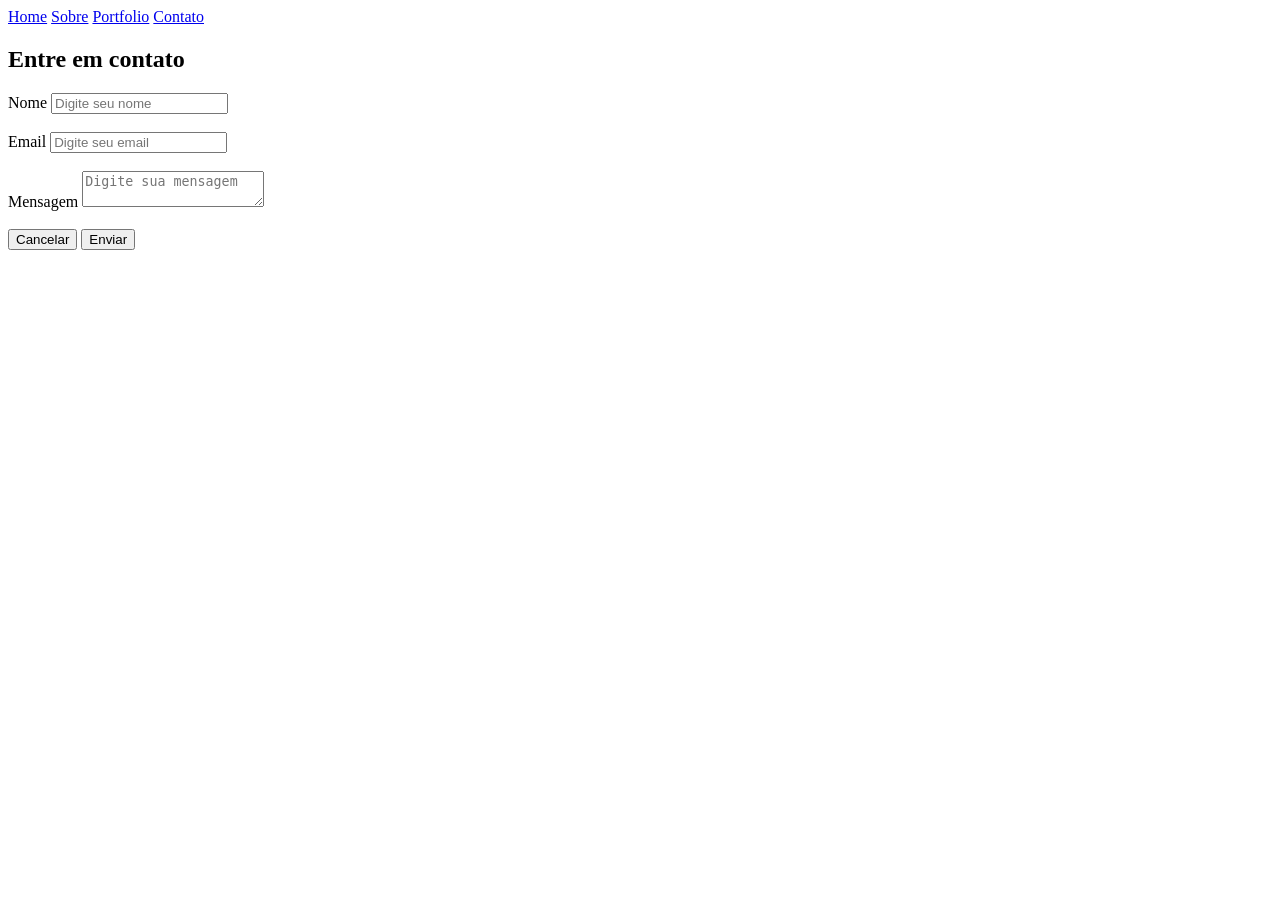
==== pages/contato.html @ 1578ab1b "att" ====
<!DOCTYPE html>
<html lang="pt-BR">
<head>
    <meta charset="UTF-8">
    <meta name="viewport" content="width=device-width, initial-scale=1.0">
    <title>Contato</title>
    <link rel="stylesheet" href="../css/style.css">
</head>
<body>
    <header class="topo">
        <nav class="menu">
            <a href="index.html">Home</a>
            <a href="sobre.html">Sobre</a>
            <a href="portfolio.html">Portfolio</a>
            <a href="contato.html" class="ativo">Contato</a>
        </nav>
    </header>

    <section class="contato">
        <h2>Entre em contato</h2>
        <form>
            <label for="nome">Nome</label>
            <input type="text" required id="nome" placeholder="Digite seu nome">
            <br><br>
            <label for="email">Email</label>
            <input type="email" required id="email" placeholder="Digite seu email">
            <br><br>
            <label for="Mensagem">Mensagem</label>
            <textarea id="Mensagem" required placeholder="Digite sua mensagem"></textarea>
            <br><br>
            <button type="button" onclick="window.location.href='index.html'">Cancelar</button>
            <button type="submit">Enviar</button>

        </form>
    </section>

<script src="../js/script.js"></script>
</body>
</html>
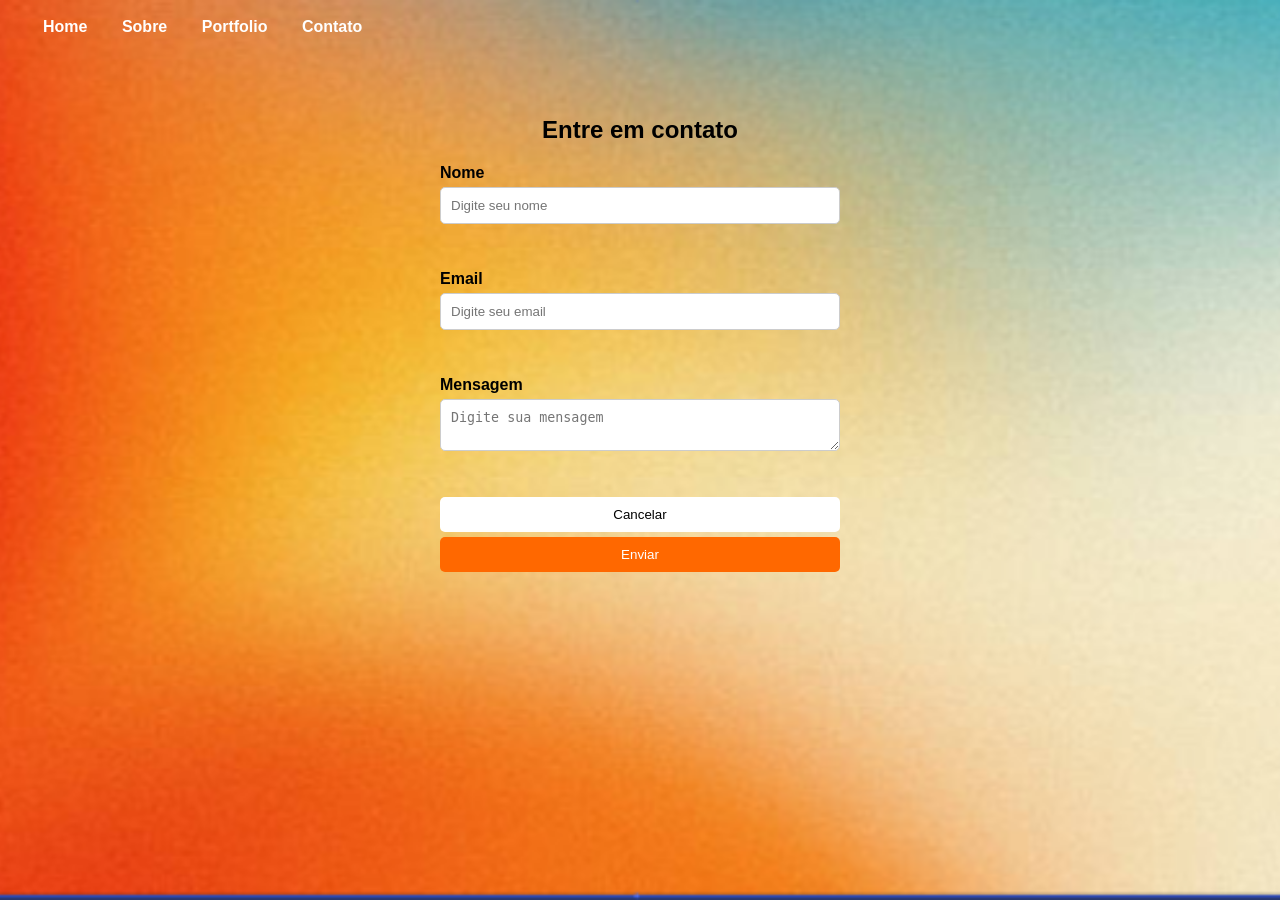
==== commit aec571b9: "atualizacao css" ====
--- a/pages/contato.html
+++ b/pages/contato.html
@@ -28,8 +28,8 @@
             <label for="Mensagem">Mensagem</label>
             <textarea id="Mensagem" required placeholder="Digite sua mensagem"></textarea>
             <br><br>
-            <button type="button" onclick="window.location.href='index.html'">Cancelar</button>
-            <button type="submit">Enviar</button>
+            <button class="cancelar" type="button" onclick="window.location.href='index.html'">Cancelar</button>
+            <button class="enviar" type="submit">Enviar</button>
 
         </form>
     </section>
--- a/css/style.css
+++ b/css/style.css
@@ -0,0 +1,112 @@
+/* ===== CONFIGURAÇÕES GERAIS ===== */
+body{
+    font-family: 'Arial', sans-serif;
+    background-image: url(../img/telafundo.png);
+    background-size: cover;
+    background-position: center;
+    background-repeat: no-repeat;
+    background-attachment: fixed;
+    text-align: center;
+}
+
+h1{
+    color: black;
+    text-align: center;
+}
+
+p{
+    line-height: 1.6;
+    margin: 10px 0;
+    text-align: center;
+}
+
+/* ==== SEÇÃO PRINCIPAL (index.html) ==== */
+
+
+
+.home h1{
+    font-weight: bold;
+    color: #ff6800;
+    text-decoration: none;
+    font-size: 55px;
+    text-align: justify;
+}
+
+.home span{
+    color: #ff8e00;
+}
+
+/* ======= CABEÇALHO E MENU ======= */
+
+nav.menu{   
+    text-align: center;
+    margin-top: 15px 0;
+}
+
+nav.menu a{
+    color: #ffff;
+    text-decoration: none;
+    margin: 0 15px;
+    font-weight: bold;
+}
+nav.menu a:hover{
+    color: #ff0000;
+}
+
+.topo{
+    display: flex;
+    justify-content: space-between;
+    align-items: center;
+    padding: 10px 20px;
+}
+
+/* ======= SEÇÃO PRINCIPAL ======= */
+
+.contato{
+    padding: 50px 20px;
+}
+
+.contato form{
+    max-width: 400px;
+    margin: 0 auto;
+    display: flex;
+    flex-direction: column;
+    gap: 5px;
+}
+
+.contato label{
+    font-weight: bold;
+    text-align: left;
+}
+
+.contato input, .contato textarea{
+    padding: 10px;
+    border: 1px solid #ccc;
+    border-radius: 5px;
+}
+
+.contato .enviar{
+    padding: 10px;
+    background-color: #ff6800;
+    color: white;
+    border: none;
+    border-radius: 5px;
+    cursor: pointer;
+}
+.contato .cancelar{
+    padding: 10px;
+    background-color: #ffffff;
+    color: rgb(0, 0, 0);
+    border: none;
+    border-radius: 5px;
+    cursor: pointer;
+}
+.contato .enviar:hover{
+    background-color: #ff8e00;
+}
+.contato .cancelar:hover{
+    background-color: #968e8e;
+}
+.sobre{
+    text-align: center;
+}
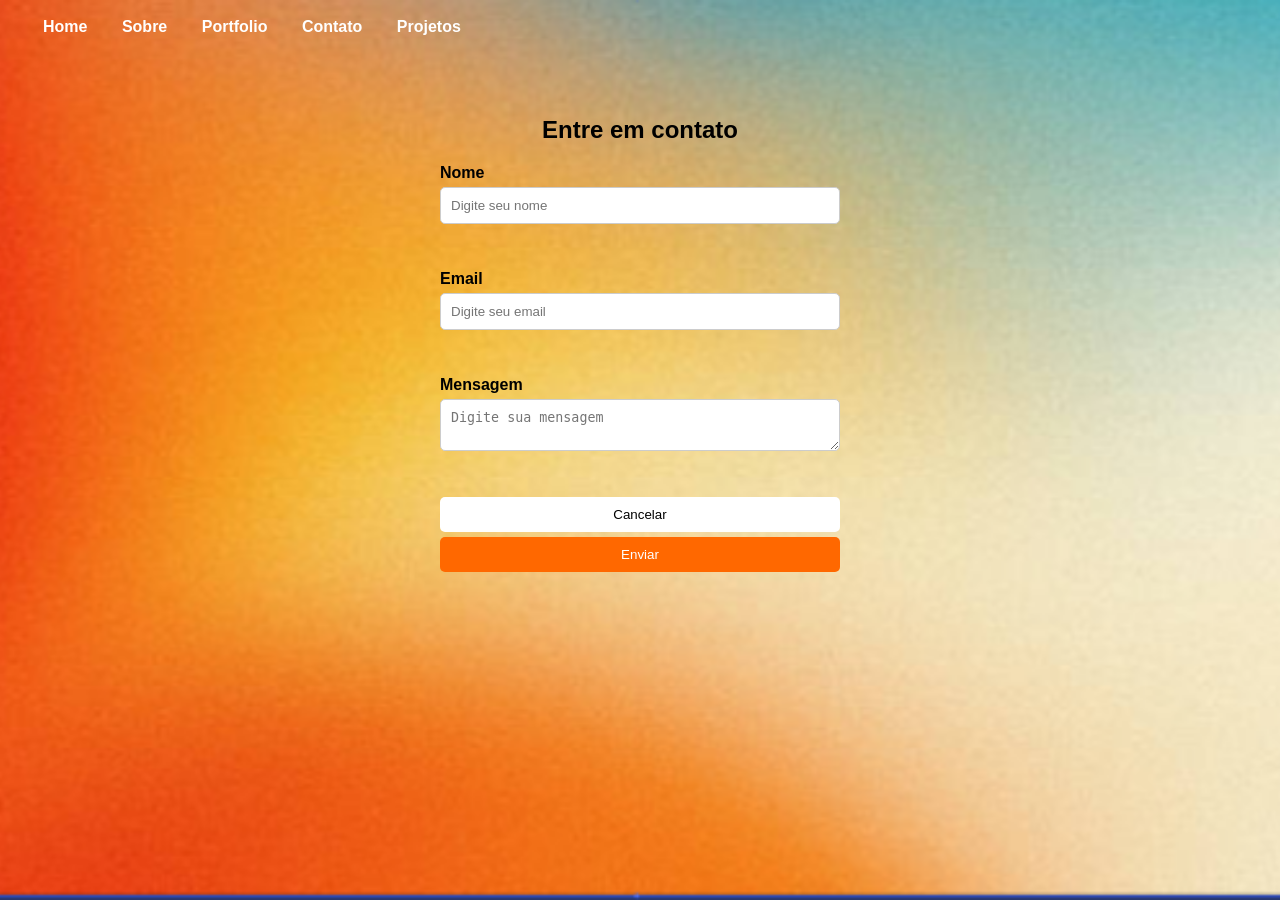
==== commit c18bc554: "Alteracoes da Atividade 6" ====
--- a/pages/contato.html
+++ b/pages/contato.html
@@ -13,12 +13,13 @@
             <a href="sobre.html">Sobre</a>
             <a href="portfolio.html">Portfolio</a>
             <a href="contato.html" class="ativo">Contato</a>
+            <a href="projetos.html">Projetos</a>
         </nav>
     </header>
 
     <section class="contato">
         <h2>Entre em contato</h2>
-        <form>
+        <form id="formcontato">
             <label for="nome">Nome</label>
             <input type="text" required id="nome" placeholder="Digite seu nome">
             <br><br>
